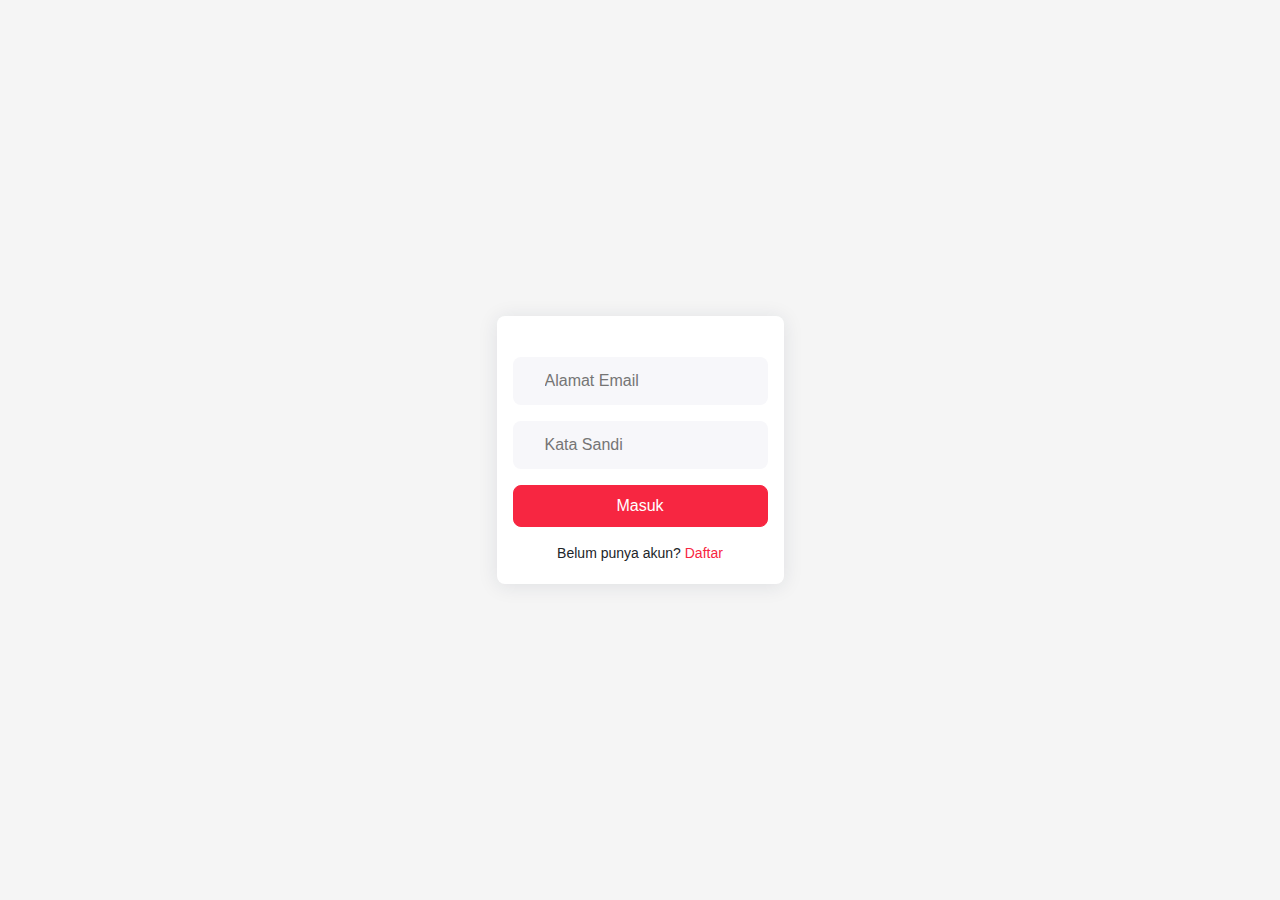
==== login.html @ 3adb3b49 "first commit" ====
<!DOCTYPE html>
<html lang="en">
<head>
    <meta charset="UTF-8">
    <meta http-equiv="X-UA-Compatible" content="IE=edge">
    <meta name="viewport" content="width=device-width, initial-scale=1.0">
    <!-- Bootstrap CSS -->
    <link rel="stylesheet" href="assets/css/bootstrap.css">
    <link rel="stylesheet" href="https://cdn.jsdelivr.net/npm/swiper@8/swiper-bundle.min.css"/>
    <!-- Custom Style -->
    <link rel="stylesheet" href="assets/css/style.css">
    <!-- Icon Flaticon -->
    <link rel='stylesheet' href='https://cdn-uicons.flaticon.com/uicons-regular-rounded/css/uicons-regular-rounded.css'>
    <link rel='stylesheet' href='https://cdn-uicons.flaticon.com/uicons-solid-rounded/css/uicons-solid-rounded.css'>
    <link rel='stylesheet' href='https://cdn-uicons.flaticon.com/uicons-bold-rounded/css/uicons-bold-rounded.css'>
    <!-- SweetAlert2 -->
    <script src="https://cdn.jsdelivr.net/npm/sweetalert2@11"></script>
    <!-- Google Font -->
    <link rel="preconnect" href="https://fonts.googleapis.com">
    <link rel="preconnect" href="https://fonts.gstatic.com" crossorigin>
    <link href="https://fonts.googleapis.com/css2?family=Inter:wght@400;500;600;700&display=swap" rel="stylesheet">
    <!-- Lottie Player for Animation -->
    <script src="https://unpkg.com/@lottiefiles/lottie-player@latest/dist/lottie-player.js"></script>
    <title>Masuk - Sistem Manajemen Pengelolaan Gedung</title>
</head>
<body>

    <main class="container-fluid" role="main">
        <div class="container-login text-center d-flex">
            <div class="container-form d-flex flex-column p-3 m-auto">
                <a href="#" class="text-decoration-none">
                    <img class="mb-4" src="https://mosya.co.id/static/media/app_icon_title_h.89f87233.png" alt="" width="100%">
                </a>
                <div class="input-group d-flex flex-row">
                    <i class="fi fi-rr-at"></i>
                    <input type="email" name="email" id="inputEmail" class="form-input bodytext2" placeholder="Alamat Email" required>
                </div>
        
                <div class="input-group mt-3">
                    <i class="fi fi-rr-lock"></i>
                    <input type="password" name="password" id="inputPassword" class="form-input bodytext2" placeholder="Kata Sandi" required>
                </div>

                <button class="btn btn-lg btn-block btn-red mt-3" type="button" id="buttonLogin">Masuk</button>
                <p class="register mt-3 mb-1">Belum punya akun? <a href="register.html" class="link-register">Daftar</a></p>
            </div>
            
        </div>
    </main>

    <script src="https://code.jquery.com/jquery-3.3.1.slim.min.js" integrity="sha384-q8i/X+965DzO0rT7abK41JStQIAqVgRVzpbzo5smXKp4YfRvH+8abtTE1Pi6jizo" crossorigin="anonymous"></script>
    <script src="https://cdnjs.cloudflare.com/ajax/libs/popper.js/1.14.7/umd/popper.min.js" integrity="sha384-UO2eT0CpHqdSJQ6hJty5KVphtPhzWj9WO1clHTMGa3JDZwrnQq4sF86dIHNDz0W1" crossorigin="anonymous"></script>
    <script src="assets/js/bootstrap.js"></script>
    <script src="https://cdn.jsdelivr.net/npm/swiper@8/swiper-bundle.min.js"></script>
</body>
</html>
---- assets/css/style.css ----
.btn-red {
	color: #fff;
	background-color: #f72641;
	border-color: #f72641;
	border-radius: 8px;
}

.btn-red:hover {
	color: #fff;
	background-color: #b91d31;
	border-color: #b91d31;
	border-radius: 8px;
}

.btn-red:focus {
	box-shadow: none;
}

.bg-secondary {
	background-color: #ffeaed !important;
}

.btn i {
	font-size: 24px;
}

.btn i::before {
	line-height: 2 !important;
}

.form-filter {
	background: #ffeaed;
	border: none;
	border-radius: 6px;
}

.form-filter:focus {
	background: #ffeaed;
	border: none;
	border-radius: 6px;
	box-shadow: none;
}

.content-item {
	background: #ffffff;
	box-shadow: 0px 2px 20px rgba(33, 39, 64, 0.1);
	border-radius: 8px;
	cursor: pointer;
}

.content-title {
	font-size: 20px;
	font-weight: 600;
	color: #1d1c1c;
}

.content-notif-title {
	font-size: 16px;
	font-weight: 600;
	color: #1d1c1c;
}

.content-status-1 {
	min-width: 72px;
	height: fit-content;
	font-size: 12px;
	color: #f2f1f1;
	background: #f72641;
	border-radius: 5px;
	padding: 4px 8px 4px 8px;
}

.content-status-2 {
	font-size: 12px;
	color: #f2f1f1;
	background: #518365;
	border-radius: 5px;
	padding: 4px 8px 4px 8px;
}

.content-time {
	font-weight: 400;
	font-size: 12px;
	color: #3a3838;
}

.content-desc {
	font-weight: 400;
	font-size: 14px;
	line-height: 17px;
	color: #1d1c1c;
}

.btn-icon:focus {
	box-shadow: none;
}

.container-profile-menu {
	margin: 8px 14px 0 0;
	background: #ffffff;
	box-shadow: 0px 2px 20px rgb(33 39 64 / 10%);
	border-radius: 12px;
	border: none;
}
.container-profile-menu .user-name {
	font-size: 18px;
	font-weight: 700;
	color: #1d1c1c;
}
.container-profile-menu .dropdown-item {
	padding: 0.5rem 1rem !important;
}

.container-profile-menu .dropdown-item {
	font-size: 16px;
}

.container-profile-menu .dropdown-item .icon-menu {
	color: #f72641;
}

.navbar-brand,
.nav-bac {
	color: #1d1c1c;
	cursor: pointer;
}

.navbar-brand:hover,
.nav-bac:hover {
	color: #1d1c1c;
}

.nav-title {
	font-weight: 600;
	font-size: 16px;
	line-height: 24px;
	color: #1d1c1c;
}

.container-login {
	background: #f5f5f5;
	position: absolute;
	left: 0;
	right: 0;
	top: 0;
	bottom: 0;
}

.container-form {
	background: #ffffff;
	box-shadow: 0px 2px 20px rgba(33, 39, 64, 0.1);
	border-radius: 8px;
	max-width: 300px;
}

.input-group {
	background-color: #f7f7fa;
	border-radius: 8px !important;
	min-height: 48px !important;
	padding: 0px 0px 0px 16px;
	-ms-flex-align: center !important;
	align-items: center !important;
	display: -ms-flexbox !important;
	display: flex !important;
}

.input-group .form-input {
	display: block;
	width: auto;
	min-height: 48px;
	font-size: 1rem;
	font-weight: 400;
	line-height: 1.5;
	color: #495057;
	background-color: transparent;
	outline: none;
	border: none;
	padding: 0px 16px;
}

.link-register {
	color: #f72641;
}

.container-form button {
	font-size: 16px;
}

.container-form .register {
	font-size: 14px;
}
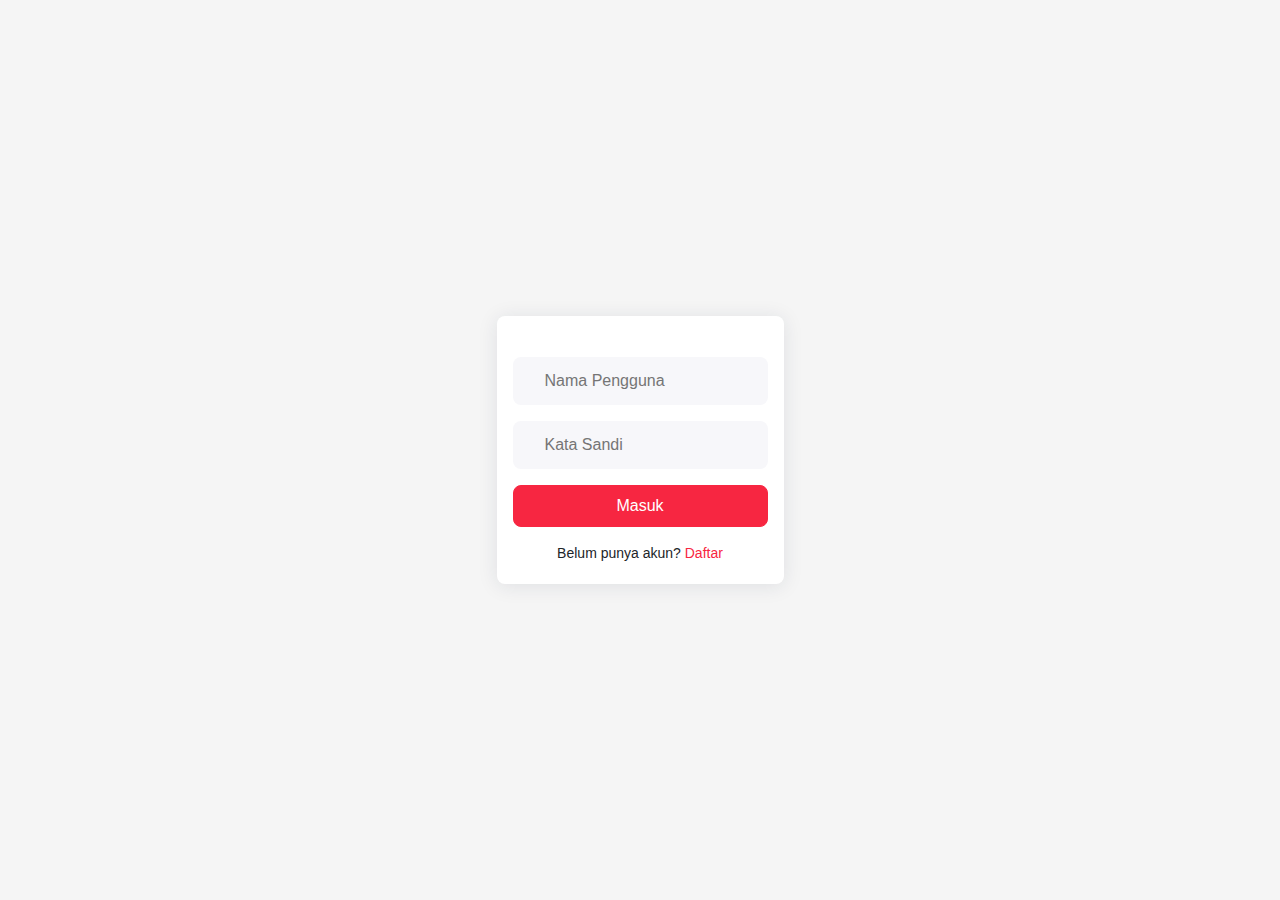
==== commit 4513251c: "update" ====
--- a/login.html
+++ b/login.html
@@ -27,23 +27,23 @@
 
     <main class="container-fluid" role="main">
         <div class="container-login text-center d-flex">
-            <div class="container-form d-flex flex-column p-3 m-auto">
+            <form class="container-form d-flex flex-column p-3 m-auto" action="index.html">
                 <a href="#" class="text-decoration-none">
                     <img class="mb-4" src="https://mosya.co.id/static/media/app_icon_title_h.89f87233.png" alt="" width="100%">
                 </a>
-                <div class="input-group d-flex flex-row">
+                <div class="input-group-custom d-flex flex-row pl-3">
                     <i class="fi fi-rr-at"></i>
-                    <input type="email" name="email" id="inputEmail" class="form-input bodytext2" placeholder="Alamat Email" required>
+                    <input pattern="[A-Za-z0-9]+" name="username" id="inputUsername" class="form-input" placeholder="Nama Pengguna" required>
                 </div>
         
-                <div class="input-group mt-3">
+                <div class="input-group-custom mt-3 flex-row pl-3">
                     <i class="fi fi-rr-lock"></i>
-                    <input type="password" name="password" id="inputPassword" class="form-input bodytext2" placeholder="Kata Sandi" required>
+                    <input type="password" name="password" id="inputPassword" class="form-input" placeholder="Kata Sandi" required>
                 </div>
 
-                <button class="btn btn-lg btn-block btn-red mt-3" type="button" id="buttonLogin">Masuk</button>
+                <button class="btn btn-lg btn-block btn-red mt-3" type="submit" id="buttonLogin">Masuk</button>
                 <p class="register mt-3 mb-1">Belum punya akun? <a href="register.html" class="link-register">Daftar</a></p>
-            </div>
+            </form>
             
         </div>
     </main>
@@ -52,5 +52,25 @@
     <script src="https://cdnjs.cloudflare.com/ajax/libs/popper.js/1.14.7/umd/popper.min.js" integrity="sha384-UO2eT0CpHqdSJQ6hJty5KVphtPhzWj9WO1clHTMGa3JDZwrnQq4sF86dIHNDz0W1" crossorigin="anonymous"></script>
     <script src="assets/js/bootstrap.js"></script>
     <script src="https://cdn.jsdelivr.net/npm/swiper@8/swiper-bundle.min.js"></script>
+
+    <script>
+        $(document).ready(function() {
+            $('#buttonLogin').click(function() {
+                if($('#inputUsername').val() == "" || $('#inputPassword').val() == "") {
+                    Swal.fire({
+                        icon: 'error',
+                        title: 'Oops...',
+                        text: 'Nama Pengguna atau Kata Sandi tidak boleh kosong!',
+                    })
+                } else {
+                    Swal.fire({
+                        icon: 'success',
+                        title: 'Berhasil!',
+                        text: 'Selamat datang di Sistem Manajemen Pengelolaan Gedung!',
+                    })
+                }
+            })
+        })
+    </script>
 </body>
 </html>--- a/assets/css/style.css
+++ b/assets/css/style.css
@@ -1,3 +1,5 @@
+@import url("sweetalert2.custom.css");
+
 .btn-red {
 	color: #fff;
 	background-color: #f72641;
@@ -52,6 +54,22 @@
 	font-size: 20px;
 	font-weight: 600;
 	color: #1d1c1c;
+
+	overflow: hidden;
+	text-overflow: ellipsis;
+	display: -webkit-box;
+	-webkit-line-clamp: 2;
+	line-clamp: 2;
+	-webkit-box-orient: vertical;
+}
+
+.content-title:hover {
+	overflow: hidden;
+	text-overflow: ellipsis;
+	display: -webkit-box;
+	-webkit-line-clamp: 99;
+	line-clamp: 99;
+	-webkit-box-orient: vertical;
 }
 
 .content-notif-title {
@@ -61,7 +79,7 @@
 }
 
 .content-status-1 {
-	min-width: 72px;
+	min-width: 90px;
 	height: fit-content;
 	font-size: 12px;
 	color: #f2f1f1;
@@ -165,8 +183,6 @@
 }
 
 .input-group .form-input {
-	display: block;
-	width: auto;
 	min-height: 48px;
 	font-size: 1rem;
 	font-weight: 400;
@@ -178,6 +194,28 @@
 	padding: 0px 16px;
 }
 
+.input-group-custom {
+	background-color: #f7f7fa;
+	border-radius: 8px !important;
+	min-height: 48px !important;
+	-ms-flex-align: center !important;
+	align-items: center !important;
+	display: -ms-flexbox !important;
+	display: flex !important;
+}
+
+.input-group-custom .form-input {
+	min-height: 48px;
+	font-size: 1rem;
+	font-weight: 400;
+	line-height: 1.5;
+	color: #495057;
+	background-color: transparent;
+	outline: none;
+	border: none;
+	padding: 0px 16px;
+}
+
 .link-register {
 	color: #f72641;
 }
@@ -189,3 +227,12 @@
 .container-form .register {
 	font-size: 14px;
 }
+
+.max-line-2 {
+	overflow: hidden;
+	text-overflow: ellipsis;
+	display: -webkit-box;
+	-webkit-line-clamp: 2;
+	line-clamp: 2;
+	-webkit-box-orient: vertical;
+}
